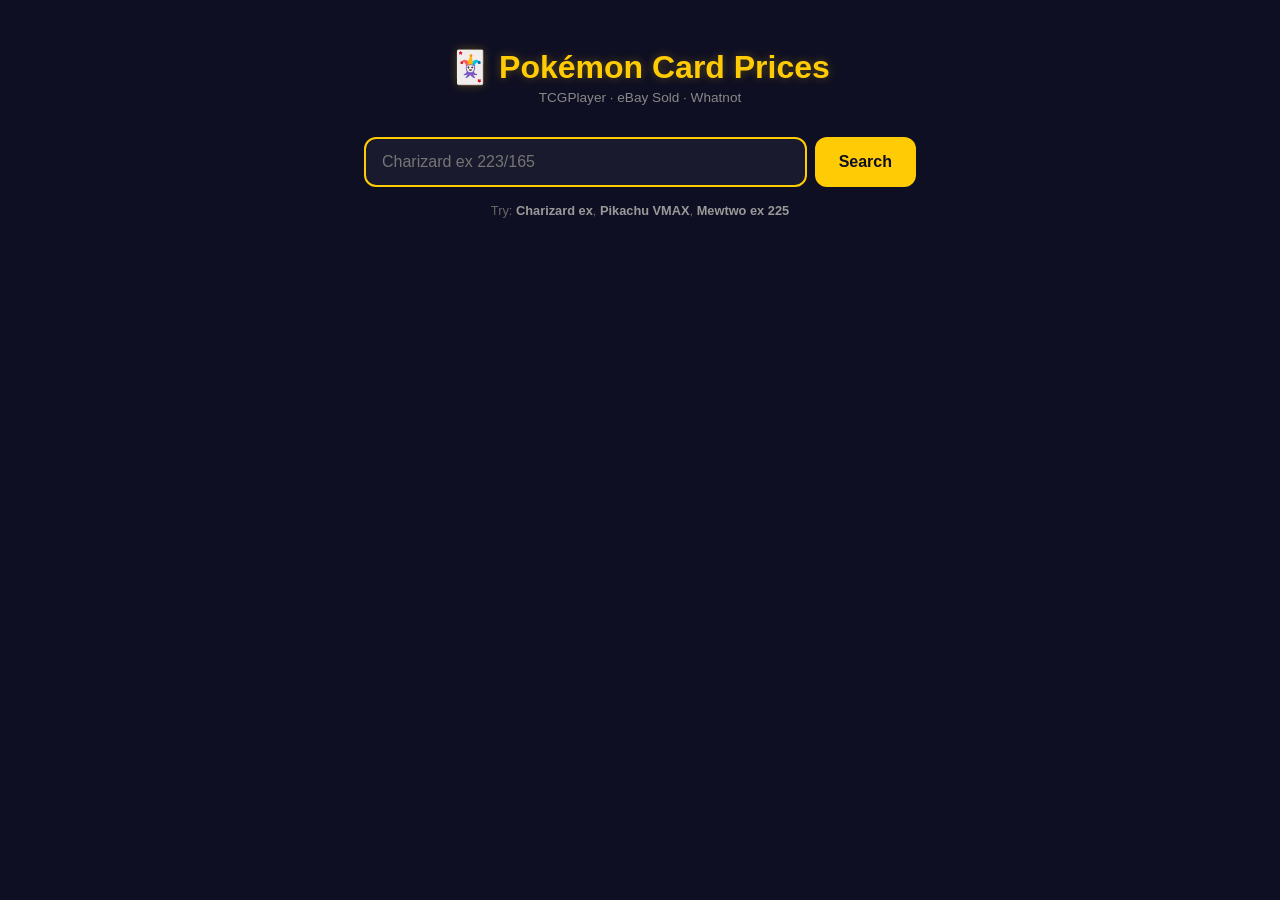
==== templates/index.html @ 5d53d232 "Initial commit: Pokemon Card Price Checker" ====
<!DOCTYPE html>
<html lang="en">
<head>
    <meta charset="UTF-8">
    <meta name="viewport" content="width=device-width, initial-scale=1.0">
    <title>Pokémon Card Price Checker</title>
    <link rel="stylesheet" href="/static/style.css">
</head>
<body>
    <div class="container">
        <header>
            <h1>🃏 Pokémon Card Prices</h1>
            <p class="subtitle">TCGPlayer · eBay Sold · Whatnot</p>
        </header>

        <form action="/search" method="get" class="search-form">
            <input
                type="text"
                name="q"
                placeholder="Charizard ex 223/165"
                autocomplete="off"
                autofocus
                required
            >
            <button type="submit">Search</button>
        </form>

        <div class="hint">
            <p>Try: <strong>Charizard ex</strong>, <strong>Pikachu VMAX</strong>, <strong>Mewtwo ex 225</strong></p>
        </div>
    </div>
</body>
</html>
---- static/style.css ----
/* Mobile-first Pokémon Card Price Checker */
* { margin: 0; padding: 0; box-sizing: border-box; }

body {
    font-family: -apple-system, BlinkMacSystemFont, 'Segoe UI', Roboto, sans-serif;
    background: #0f0f23;
    color: #e0e0e0;
    min-height: 100vh;
}

.container {
    max-width: 600px;
    margin: 0 auto;
    padding: 16px;
}

/* Header */
header {
    text-align: center;
    padding: 24px 0 16px;
}

header h1 {
    font-size: 1.6rem;
    color: #ffcb05;
    text-shadow: 0 0 10px rgba(255, 203, 5, 0.3);
}

.subtitle {
    color: #888;
    font-size: 0.85rem;
    margin-top: 4px;
}

.back {
    display: inline-block;
    color: #ffcb05;
    text-decoration: none;
    font-size: 0.9rem;
    margin-bottom: 8px;
}

/* Search Form */
.search-form {
    display: flex;
    gap: 8px;
    margin: 16px 0;
}

.search-form input {
    flex: 1;
    padding: 14px 16px;
    border: 2px solid #333;
    border-radius: 12px;
    background: #1a1a2e;
    color: #fff;
    font-size: 1rem;
    outline: none;
    transition: border-color 0.2s;
}

.search-form input:focus {
    border-color: #ffcb05;
}

.search-form button {
    padding: 14px 24px;
    background: #ffcb05;
    color: #0f0f23;
    border: none;
    border-radius: 12px;
    font-size: 1rem;
    font-weight: 700;
    cursor: pointer;
    white-space: nowrap;
}

.search-form button:active {
    transform: scale(0.95);
}

.hint {
    text-align: center;
    color: #666;
    font-size: 0.8rem;
    margin-top: 8px;
}

.hint strong { color: #999; }

/* Source Sections */
.source-section {
    margin: 20px 0;
    background: #1a1a2e;
    border-radius: 12px;
    overflow: hidden;
}

.source-header {
    padding: 12px 16px;
    font-size: 1rem;
    font-weight: 600;
    border-bottom: 1px solid #2a2a3e;
}

.source-header.tcg { background: #1a2744; color: #5b9bd5; }
.source-header.ebay { background: #2a1a1a; color: #e53238; }
.source-header.whatnot { background: #1a2a1a; color: #2ecc71; }

/* TCGPlayer Card Results */
.card-result {
    padding: 12px 16px;
    border-bottom: 1px solid #2a2a3e;
}

.card-info strong {
    font-size: 0.95rem;
    color: #fff;
}

.card-info .set {
    display: block;
    font-size: 0.8rem;
    color: #888;
    margin-top: 2px;
}

.price-grid {
    display: flex;
    gap: 12px;
    margin-top: 8px;
    flex-wrap: wrap;
}

.price-item {
    display: flex;
    flex-direction: column;
    align-items: center;
    min-width: 60px;
}

.price-item .label {
    font-size: 0.7rem;
    color: #888;
    text-transform: uppercase;
}

.price-item .value {
    font-size: 1.1rem;
    font-weight: 700;
    color: #fff;
}

.price-item.market .value { color: #ffcb05; }
.price-item.low .value { color: #2ecc71; }
.price-item.high .value { color: #e74c3c; }

/* Summary Bar */
.summary-bar {
    display: flex;
    justify-content: space-around;
    padding: 10px 16px;
    background: #222238;
    font-size: 0.85rem;
    color: #ccc;
    flex-wrap: wrap;
    gap: 8px;
}

.summary-bar strong { color: #ffcb05; }

/* Listings */
.listing {
    display: flex;
    justify-content: space-between;
    align-items: flex-start;
    padding: 10px 16px;
    border-bottom: 1px solid #2a2a3e;
    gap: 12px;
}

.listing:last-child { border-bottom: none; }

.listing-info {
    flex: 1;
    min-width: 0;
}

.listing-info .title {
    font-size: 0.85rem;
    color: #ccc;
    display: block;
    overflow: hidden;
    text-overflow: ellipsis;
    white-space: nowrap;
}

.listing-info .condition {
    display: inline-block;
    font-size: 0.7rem;
    background: #2a2a3e;
    color: #aaa;
    padding: 2px 6px;
    border-radius: 4px;
    margin-top: 4px;
}

.live-badge {
    display: inline-block;
    font-size: 0.65rem;
    background: #e74c3c;
    color: #fff;
    padding: 2px 6px;
    border-radius: 4px;
    margin-top: 4px;
    font-weight: 700;
    animation: pulse 1.5s infinite;
}

@keyframes pulse {
    0%, 100% { opacity: 1; }
    50% { opacity: 0.6; }
}

.listing-price {
    text-align: right;
    white-space: nowrap;
}

.listing-price strong {
    font-size: 1rem;
    color: #ffcb05;
}

.shipping, .seller {
    display: block;
    font-size: 0.7rem;
    color: #888;
}

/* Error & Empty States */
.error {
    padding: 12px 16px;
    color: #e74c3c;
    font-size: 0.85rem;
    background: rgba(231, 76, 60, 0.1);
}

.empty {
    padding: 16px;
    text-align: center;
    color: #666;
    font-size: 0.85rem;
}

/* Responsive */
@media (min-width: 480px) {
    .container { padding: 24px; }
    header h1 { font-size: 2rem; }
}
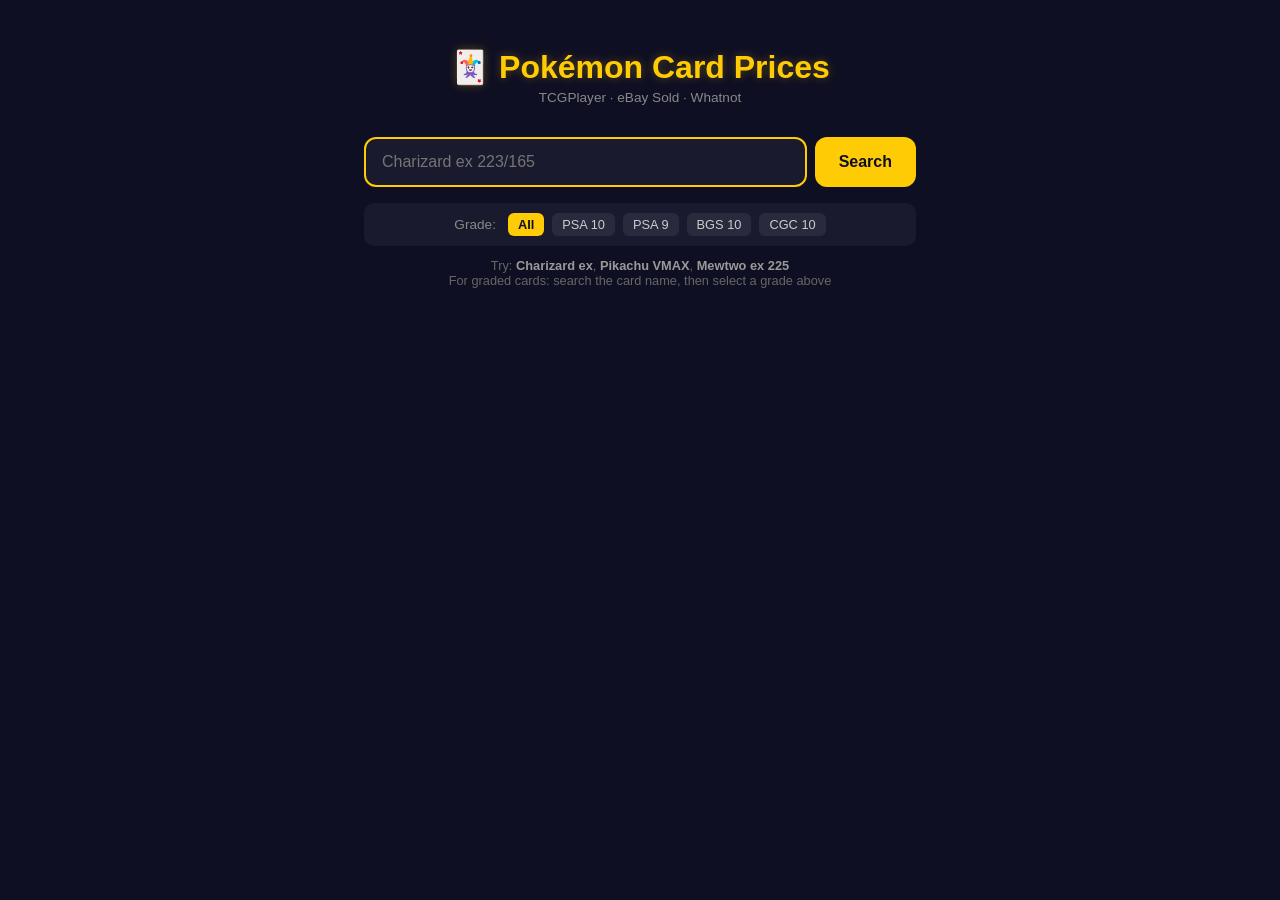
==== commit 87ec7dd3: "Add PSA/BGS/CGC grade filter for eBay and Whatnot searches" ====
--- a/templates/index.html
+++ b/templates/index.html
@@ -13,7 +13,7 @@
             <p class="subtitle">TCGPlayer · eBay Sold · Whatnot</p>
         </header>
 
-        <form action="/search" method="get" class="search-form">
+        <form action="/search" method="get" class="search-form" id="searchform">
             <input
                 type="text"
                 name="q"
@@ -25,8 +25,18 @@
             <button type="submit">Search</button>
         </form>
 
+        <div class="grade-filter">
+            <span class="grade-label">Grade:</span>
+            <label><input type="radio" name="grade" value="" form="searchform" checked> All</label>
+            <label><input type="radio" name="grade" value="PSA 10" form="searchform"> PSA 10</label>
+            <label><input type="radio" name="grade" value="PSA 9" form="searchform"> PSA 9</label>
+            <label><input type="radio" name="grade" value="BGS 10" form="searchform"> BGS 10</label>
+            <label><input type="radio" name="grade" value="CGC 10" form="searchform"> CGC 10</label>
+        </div>
+
         <div class="hint">
             <p>Try: <strong>Charizard ex</strong>, <strong>Pikachu VMAX</strong>, <strong>Mewtwo ex 225</strong></p>
+            <p>For graded cards: search the card name, then select a grade above</p>
         </div>
     </div>
 </body>
--- a/static/style.css
+++ b/static/style.css
@@ -38,6 +38,18 @@
     text-decoration: none;
     font-size: 0.9rem;
     margin-bottom: 8px;
+}
+
+.grade-badge {
+    display: inline-block;
+    background: #ffcb05;
+    color: #0f0f23;
+    font-size: 0.7rem;
+    font-weight: 700;
+    padding: 2px 8px;
+    border-radius: 4px;
+    vertical-align: middle;
+    margin-left: 6px;
 }
 
 /* Search Form */
@@ -88,6 +100,45 @@
 
 .hint strong { color: #999; }
 
+/* Grade Filter */
+.grade-filter {
+    display: flex;
+    flex-wrap: wrap;
+    gap: 8px;
+    align-items: center;
+    justify-content: center;
+    margin: 12px 0;
+    padding: 10px;
+    background: #1a1a2e;
+    border-radius: 10px;
+}
+
+.grade-label {
+    font-size: 0.85rem;
+    color: #888;
+    margin-right: 4px;
+}
+
+.grade-filter label {
+    font-size: 0.8rem;
+    color: #ccc;
+    cursor: pointer;
+    padding: 4px 10px;
+    border-radius: 6px;
+    background: #2a2a3e;
+    transition: all 0.2s;
+}
+
+.grade-filter label:has(input:checked) {
+    background: #ffcb05;
+    color: #0f0f23;
+    font-weight: 600;
+}
+
+.grade-filter input[type="radio"] {
+    display: none;
+}
+
 /* Source Sections */
 .source-section {
     margin: 20px 0;
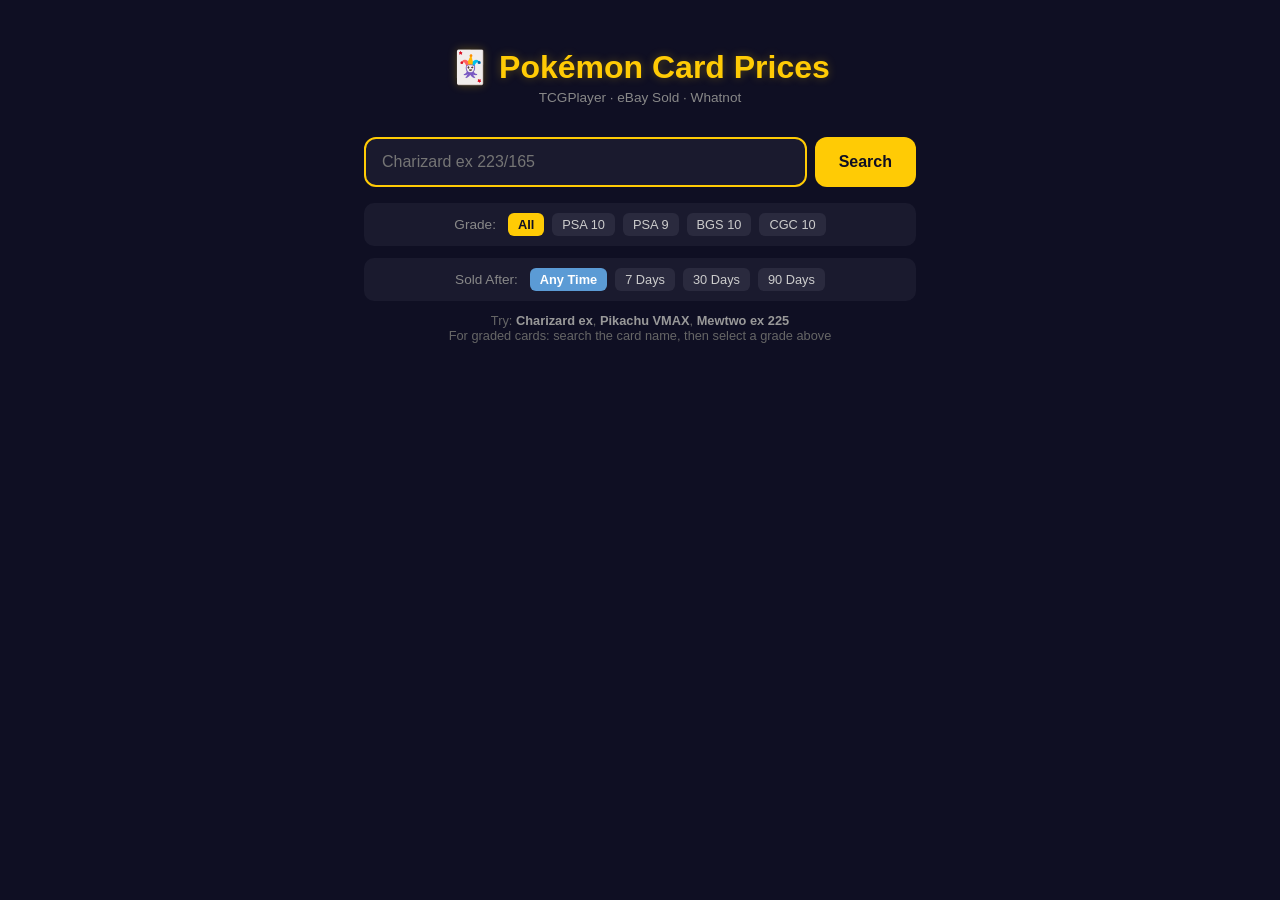
==== commit c5e4b974: "feat: Add eBay date features - sold dates, relative time, freshness badges, date range filter" ====
--- a/templates/index.html
+++ b/templates/index.html
@@ -34,6 +34,14 @@
             <label><input type="radio" name="grade" value="CGC 10" form="searchform"> CGC 10</label>
         </div>
 
+        <div class="date-filter">
+            <span class="date-label">Sold After:</span>
+            <label><input type="radio" name="sold_after" value="" form="searchform" checked> Any Time</label>
+            <label><input type="radio" name="sold_after" value="7d" form="searchform"> 7 Days</label>
+            <label><input type="radio" name="sold_after" value="30d" form="searchform"> 30 Days</label>
+            <label><input type="radio" name="sold_after" value="90d" form="searchform"> 90 Days</label>
+        </div>
+
         <div class="hint">
             <p>Try: <strong>Charizard ex</strong>, <strong>Pikachu VMAX</strong>, <strong>Mewtwo ex 225</strong></p>
             <p>For graded cards: search the card name, then select a grade above</p>
--- a/static/style.css
+++ b/static/style.css
@@ -157,6 +157,25 @@
 .source-header.tcg { background: #1a2744; color: #5b9bd5; }
 .source-header.ebay { background: #2a1a1a; color: #e53238; }
 .source-header.whatnot { background: #1a2a1a; color: #2ecc71; }
+.source-header.fanatics { background: #2a1a2a; color: #a855f7; }
+.source-header.tiktok { background: #1a1a2a; color: #ff0050; }
+.source-header.instagram { background: #2a1a1a; color: #e1306c; }
+
+.fanatics-subsection {
+    border-bottom: 1px solid #2a2a3e;
+}
+
+.fanatics-subsection:last-child {
+    border-bottom: none;
+}
+
+.sub-header {
+    font-size: 0.8rem;
+    color: #a855f7;
+    padding: 8px 16px 4px;
+    text-transform: uppercase;
+    letter-spacing: 0.5px;
+}
 
 /* TCGPlayer Card Results */
 .card-result {
@@ -289,6 +308,104 @@
     color: #888;
 }
 
+/* Date Filter */
+.date-filter {
+    display: flex;
+    flex-wrap: wrap;
+    gap: 8px;
+    align-items: center;
+    justify-content: center;
+    margin: 8px 0 12px;
+    padding: 10px;
+    background: #1a1a2e;
+    border-radius: 10px;
+}
+
+.date-label {
+    font-size: 0.85rem;
+    color: #888;
+    margin-right: 4px;
+}
+
+.date-filter label {
+    font-size: 0.8rem;
+    color: #ccc;
+    cursor: pointer;
+    padding: 4px 10px;
+    border-radius: 6px;
+    background: #2a2a3e;
+    transition: all 0.2s;
+}
+
+.date-filter label:has(input:checked) {
+    background: #5b9bd5;
+    color: #fff;
+    font-weight: 600;
+}
+
+.date-filter input[type="radio"] {
+    display: none;
+}
+
+/* Date Info in Listings */
+.date-info {
+    display: flex;
+    align-items: center;
+    gap: 8px;
+    margin-top: 4px;
+    font-size: 0.72rem;
+}
+
+.sold-date {
+    color: #888;
+    cursor: help;
+}
+
+.listing-duration {
+    color: #666;
+    cursor: help;
+}
+
+/* Freshness Dots */
+.freshness-dot {
+    display: inline-block;
+    width: 8px;
+    height: 8px;
+    border-radius: 50%;
+    flex-shrink: 0;
+}
+
+.freshness-dot.green {
+    background: #2ecc71;
+    box-shadow: 0 0 4px rgba(46, 204, 113, 0.5);
+}
+
+.freshness-dot.yellow {
+    background: #f39c12;
+    box-shadow: 0 0 4px rgba(243, 156, 18, 0.5);
+}
+
+.freshness-dot.red {
+    background: #e74c3c;
+    box-shadow: 0 0 4px rgba(231, 76, 60, 0.5);
+}
+
+/* Date Range Badge */
+.date-range-badge {
+    display: inline-block;
+    font-size: 0.7rem;
+    background: #2a2a3e;
+    color: #5b9bd5;
+    padding: 2px 8px;
+    border-radius: 4px;
+}
+
+/* Best Offer Badge */
+.best-offer {
+    background: #2a2a1a;
+    color: #f39c12;
+}
+
 /* Error & Empty States */
 .error {
     padding: 12px 16px;
